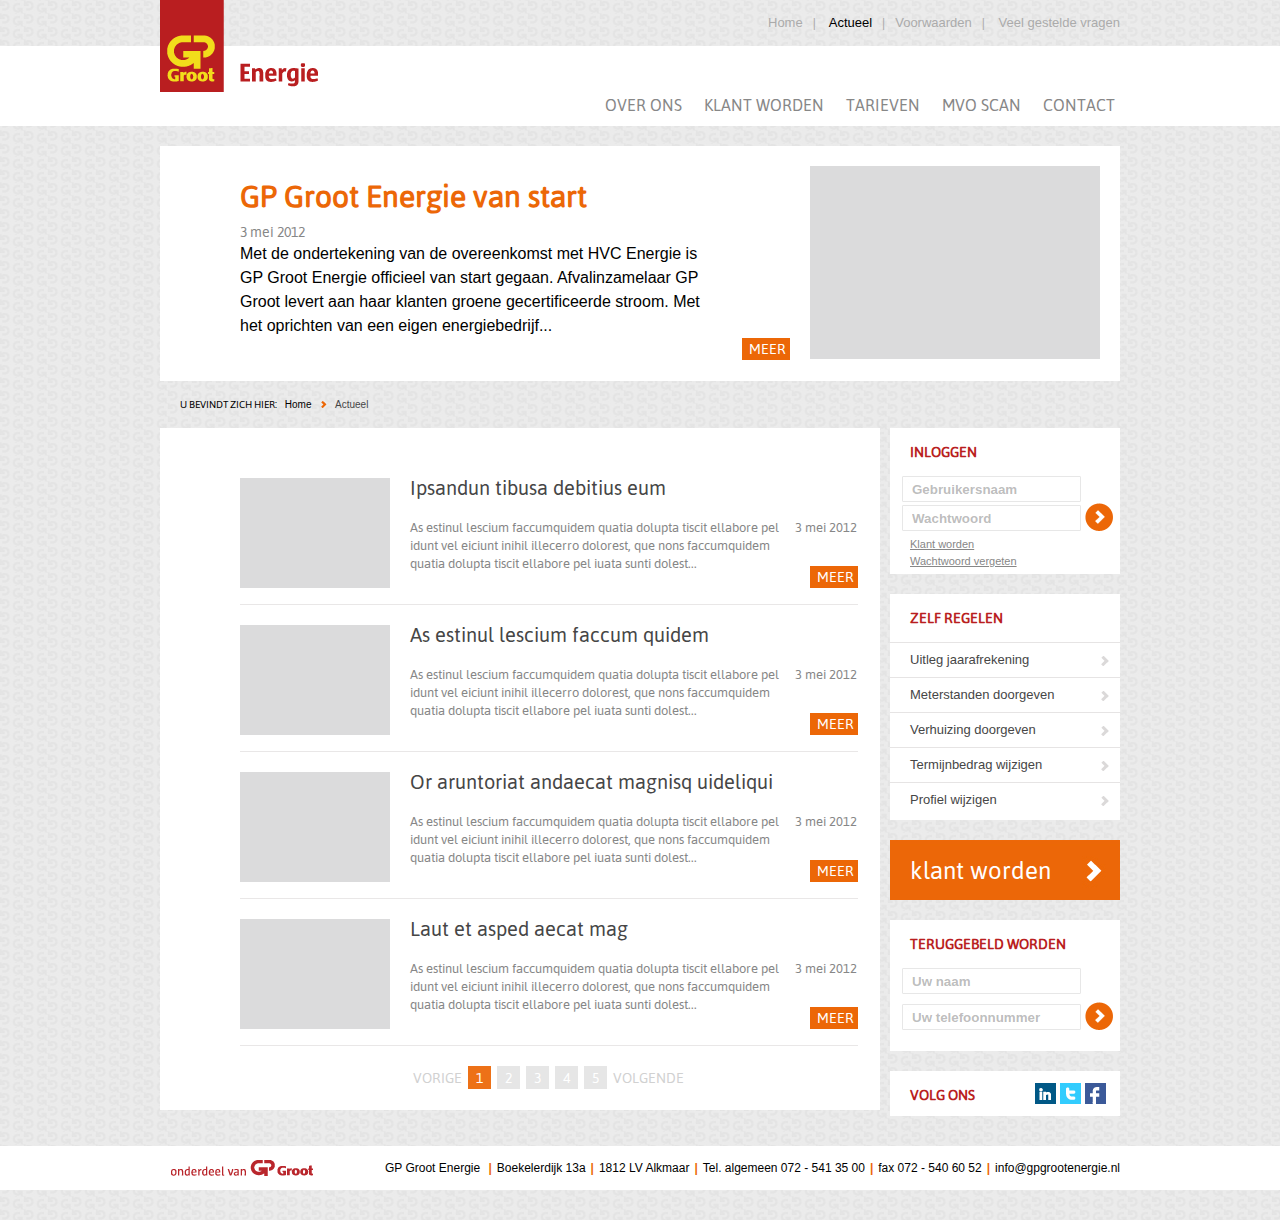
==== Actueel.html @ 690ea5ff "Add files via upload" ====
<!DOCTYPE html>
<html xmlns="http://www.w3.org/1999/html">
<head>
    <meta charset="utf-8">
    <meta http-equiv="X-UA-Compatible" content="IE=edge,chrome=1">
    <title>News Overview</title>
    <link href="style/reset.css" type="text/css" rel="stylesheet" media="all">
    <link href="style/base.css" type="text/css" rel="stylesheet" media="all">
    <link href="style/common.css" type="text/css" rel="stylesheet" media="screen">
    <link href="style/lightbox.css" type="text/css" rel="stylesheet">
    <!--[if lte IE 7]><link href="style/ie.css" rel="stylesheet" type="text/css" /><![endif]-->
    <script src="js/jquery.min.js" type="text/javascript"></script>
    <script type="text/javascript" src="js/common.js"></script>
    <script type="text/javascript" src="js/lightbox.js"></script>
</head>
<body>
    <header class="header">
    <div class="global-width clearfix">
        <div class="logo"><a href="index.html"><img src="images/logo.png"></a></div>
        <div class="top-menu">
            <ul >
                <li><a href="index.html">Home</a></li>
                <li><a href="Actueel.html"class="active"> Actueel</a></li>
                <li><a>Voorwaarden</a></li>
                <li><a href="faq.html"> Veel gestelde vragen </a></li>
            </ul>
        </div>
        <div class="main-menu">
            <ul >
                <li><a href="OverGP.html">over ons</a></li>
                <li><a> klant worden</a></li>
                <li><a>tarieven</a></li>
                <li><a>MVO scan</a></li>
                <li><a href="Contact.html">contact</a></li>
            </ul>
        </div>
    </div>
    <div class="logo-bg"></div>
</header>
    <div class="main-content global-width clearfix">
        <div class="news-headline">
            <a class="img-headline"href=""data-lightbox=""></a>
            <h1>GP Groot Energie van start</h1><span>3 mei 2012</span>
            <p>Met de ondertekening van de overeenkomst met HVC Energie is GP Groot Energie officieel van start gegaan.
                Afvalinzamelaar GP Groot levert aan haar klanten groene gecertificeerde stroom.
                Met het oprichten van een eigen energiebedrijf...</p>
            <a  class="btn-link" href="#">MEER</a>
        </div>
        <ul class="breadcrumb">
            <span>U BEVINDT ZICH HIER: </span>
            <li><a href="index.html">Home </a><span></span></li>
            <li> Actueel</li>
        </ul>
        <div class="sidebar">
            <div class="login">
                <span class="title">Inloggen</span>
                <form id="form-login"name="form-login" method="post" action="#">
                    <input type="text" name="username" class="username" value="Gebruikersnaam"
                           onfocus="if(value=='Gebruikersnaam') {value=''}"  onblur="if (value=='') {value='Gebruikersnaam'}"/>
                    <input type="text" name="password" class="password" value="Wachtwoord"
                           onfocus="if(value=='Wachtwoord') {value=''}"  onblur="if (value=='') {value='Wachtwoord'}"     />
                    <button type="submit" class="login-in"></button>
                </form>
                <a href="#">Klant worden</a>
                <a href="#">Wachtwoord vergeten</a>
            </div>
            <div class="submenu">
                <span class="title">zelf regelen</span>
                <ul>
                    <li><a>Uitleg jaarafrekening <span>  </span></a></li>
                    <li><a>Meterstanden doorgeven<span></span></a></li>
                    <li><a>Verhuizing doorgeven<span> </span></a></li>
                    <li><a>Termijnbedrag wijzigen<span> </span></a></li>
                    <li><a>Profiel wijzigen<span> </span></a></li>
                </ul>
            </div>
            <a href="register.html" class="regist-link"><button  name="button-index" class="button-index" type="button" />klant worden</button></a>
            <div class="call">
                <span class="title">teruggebeld worden</span>
                <form id="form-call"name="form-call" method="post" action="#" >
                    <input type="text" name="name" class="name" value="Uw naam"
                           onfocus="if(value=='Uw naam') {value=''}"  onblur="if (value=='') {value='Uw naam'}"/>
                    <input type="text" name="number" class="number" value="Uw telefoonnummer"
                           onfocus="if(value=='Uw telefoonnummer') {value=''}"  onblur="if (value=='') {value='Uw telefoonnummer'}"     />
                    <button type="submit" class="login-in"></button>
                </form>
            </div>
            <div class="social-link">
                <span class="title">volg ons</span>
                <a href="#"><button type="button"class="btn-in btn"></button></a>
                <a href="#"><button type="button"class="btn-t btn"></button></a>
                <a href="#"><button type="button"class="btn-f btn"></button></a>
            </div>

        </div>
        <div class="news">
            <div class="news-item">
               <a class="item-image"href=""data-lightbox=""></a>
                <h2>Ipsandun tibusa debitius eum</h2><span>3 mei 2012</span>
                <p>As estinul lescium faccumquidem quatia dolupta tiscit ellabore pel idunt vel eiciunt inihil illecerro
                    dolorest, que nons faccumquidem quatia dolupta tiscit ellabore pel iuata sunti dolest...</p>
                <a class="btn-link" href="#">MEER</a>
           </div>
            <div class="news-item">
                <a class="item-image"href=""data-lightbox=""></a>
                <h2>As estinul lescium faccum quidem</h2><span>3 mei 2012</span>
                <p>As estinul lescium faccumquidem quatia dolupta tiscit ellabore pel idunt vel eiciunt inihil illecerro
                    dolorest, que nons faccumquidem quatia dolupta tiscit ellabore pel iuata sunti dolest...</p>
                <a class="btn-link" href="news.html">MEER</a>
            </div>
            <div class="news-item">
               <a class="item-image"href=""data-lightbox=""></a>
                <h2>Or aruntoriat andaecat magnisq uideliqui</h2><span>3 mei 2012</span>
                <p>As estinul lescium faccumquidem quatia dolupta tiscit ellabore pel idunt vel eiciunt inihil illecerro
                    dolorest, que nons faccumquidem quatia dolupta tiscit ellabore pel iuata sunti dolest...</p>
                <a class="btn-link" href="#">MEER</a>
            </div>
            <div class="news-item">
                <a class="item-image"href=""data-lightbox=""></a>
                <h2>Laut et asped aecat mag</h2><span>3 mei 2012</span>
                <p>As estinul lescium faccumquidem quatia dolupta tiscit ellabore pel idunt vel eiciunt inihil illecerro
                    dolorest, que nons faccumquidem quatia dolupta tiscit ellabore pel iuata sunti dolest...</p>
                <a class="btn-link" href="#">MEER</a>
            </div>
            <ul class="page-numbers">
                <li><a href="#" >Vorige</a></li>
                <li><a href="#"><span class="current"  >1</span></a></li>
                <li><a href="#"><span>2</span></a></li>
                <li><a href="#"><span>3</span></a></li>
                <li><a href="#"><span>4</span></a></li>
                <li><a href="#"><span>5</span></a></li>
                <li><a href="#">volgende</a></li>
            </ul>
        </div>
    </div>
    <footer>
    <div class="global-width">
        <a href="#"><img src="images/logo_ft.png"></a>
        <ul>
            <li>GP Groot Energie <span>|</span></li>
            <li> Boekelerdijk 13a<span>|</span></li>
            <li> 1812 LV Alkmaar<span>|</span></li>
            <li>Tel. algemeen 072 - 541 35 00<span>|</span></li>
            <li>fax 072 - 540 60 52<span>|</span></li>
            <li><a href="mailto:info@gpgrootenergie.nl">info@gpgrootenergie.nl</a></li>
        </ul>
    </div>
</footer>
</body>

</html>
---- style/base.css ----
/*
[Contents]

	0- Global
	1- Links
	2- Content(For tinymce)
	3- Form
*/

/* =0 Global
---------------------------------------------------------------------------------------------------------------------*/
body {
	font:12px/1.5 Arial, Helvetica, sans-serif;
}
.hide {
	display:none;
}
.left {
	float:left;
}
.right {
	float:right;
}
.clear {
	clear:both;
}
/* Clearfix */
.clearfix:after {
	clear:both;
	content:" ";
	display:block;
	font-size:0;
	height:0;
	visibility:hidden;
}
/* for IE6 */
*html .clearfix {
	zoom:1;
}
/* for IE7 */
*+html .clearfix {
	zoom:1;
}
/* =1 Links
---------------------------------------------------------------------------------------------------------------------*/
a{
	text-decoration:none;
}
a:hover{
	text-decoration: underline;
}

/* =2 Content(For Tinymce)
---------------------------------------------------------------------------------------------------------------------*/
.content h1,
.content h2,
.content h3,
.content h4,
.content h5,
.content h6 {
	font-weight:bold;
	margin-bottom:15px;
}
.content h1 {
	font-size:2em;
}
.content h2 {
	font-size:1.5em;
}
.content h3 {
	font-size:1.17em;
}
.content h4 {
	font-size:1em;
}
.content h5 {
	font-size:0.83em;
}
.content h6 {
	font-size:0.75em;
}
.content p {
	margin-bottom:10px;
}
.content pre {
	padding:8px;
}
.content ol,
.content ul{
	margin-bottom:10px;
	padding-left:20px;
}
.content ol li{
	list-style:decimal outside;
}
.content ul li{
	list-style:disc outside;
}

/* =3 Form
---------------------------------------------------------------------------------------------------------------------*/
/* Global
---------------------------------------------------------*/
button,
input[type="submit"],
input[type="reset"],
input[type="button"]{
	cursor:pointer;
}

/* Common Form
---------------------------------------------------------*/
---- style/common.css ----
/*
[Contents]

	0- Global
	1- Header
	2- Main Container
	3- Main
	4- Sidebar
	5- Footer
*/

/* =0 Global
---------------------------------------------------------------------------------------------------------------------*/
body{
    background: url(images/bg_03.jpg) repeat;
}
.global-width{
    width:960px;
    margin:0 auto;
}
a{text-decoration: none;color: #000000;}
a:hover{text-decoration: none;cursor: pointer;}
/* =1 Header
---------------------------------------------------------------------------------------------------------------------*/
header{
    width: 100%;
}
.logo{  float: left;  line-height: 0px;  }
.top-menu{  float: right;  }
header ul li a.active{ color: #000;}
.top-menu ul li{
    float: left;
    padding: 14px 0 14px 10px;
    line-height: 18px;
    color: #ababab;
}
.top-menu ul li:before { content: "|"; padding-right: 10px; }
.top-menu ul li:first-child:before { content: ""; }
.top-menu ul li a{
    font-size: 13px;
    color: #ababab;
}
@font-face {
    font-family: Asap;
    src: url(asap/Asap-Regular.otf);
}
.main-menu{
    clear: right;
    float: right;
    margin-right:5px;
}
.main-menu ul li{
    float: left;
    padding:50px 0 0 22px;
    line-height: 18px;
}
.main-menu ul li a{
    font-family: Asap;
    font-size: 16px;
    text-transform: uppercase;
    color: #878787;
}
.logo-bg{
    width: 100%;
    height:80px;
    margin-top: -70px;
    background: #FFFFFF;
}
/* =2 Main Container
---------------------------------------------------------------------------------------------------------------------*/

/* =3 Main
---------------------------------------------------------------------------------------------------------------------*/
.main-content{  margin-top:20px;  }
.banner-wrapper{
    width: 720px;
    height: 392px;
    background: #fff;
}
.banner-pic-wrapper{
    line-height: 0;
    height: 317px;
    overflow: hidden;
}
.banner-tab-wrapper{  height: 75px;  }
.banner-tab{
    display: inline-block;
    float: left;
    width: 240px;
}
.banner-tab-wrapper a:hover,
 .banner-tab-wrapper a.active{
     background: #dddbdb;
 }
.banner-tab-wrapper a:hover .icon,
.banner-tab-wrapper a.active .icon{
    background:url(images/circle_01.png) no-repeat ;
}
.tab-bg{ background: #dddbdb;}
.icon-bg{ background:url(images/circle_01.png) no-repeat ;}
.banner-tab .icon{
    float: left;
    display:block;
    margin: 18px 0 18px 10px;
    width: 39px;
    height: 39px;
    background: url(images/circle_02.png) no-repeat;
}
.banner-tab p{
    float: left;
    font-weight: bold;
    margin:0;
    padding:18px 10px;
    color: #1c1c1c;
}
.banner-tab p .title{
    font-family: Asap;
    text-transform: uppercase;
    color: #878787;
}
.header-image{
    width: 720px;
    background: #fff;
    line-height: 0;
}
.news-headline{
    width: 870px;
    padding: 20px 10px 20px 80px;
    height: 195px;
    background: #fff;
}
.news-headline .img-headline{
    display: block;
    float: right;
    margin-right: 10px;
    width: 290px;
    height: 193px;
    background: #dbdbdc;
}
.news-headline h1{
    padding: 15px 0;
    font-family: Asap;
    font-size: 30px;
    line-height: 28px;
    color: #ec6707;
}
.news-headline span{
    font-family: Asap;
    font-size: 14px;
    line-height: 16px;
    color: #878787;
}
.news-headline p{
    width: 480px;
    font-size: 16px;
    line-height: 24px;
}
.btn-link{
    padding: 4px 0 0 7px;
    display: block;
    font-family: Asap;
    font-size: 14px;
    line-height: 14px;
    width: 41px;
    height: 18px;
    background: #ec6707 ;
    color: #fff;
}
.news-headline a{
    float: right;
    margin-right: 20px;

}
.news,.news-wrapper{
    float: left;
    padding: 30px 10px 20px 80px;
    width: 630px;
    font-size: 13px;
    line-height: 18px;
    background: #fff;
}
.news-item{
    /*display: block;*/
    width: 618px;
    height: 106px;
    padding:20px 0;
    border-bottom: 1px solid #e9e7e7;
}
.news-item h2{
    font-family: Asap;
    margin:-5px 0 15px 0;
    font-size: 20px;
    line-height: 30px;
    font-weight: normal;
    color: #464646;
}
.news-item p{
    float: left;
    width: 385px;
}
.news,.news-wrapper span{
    display: block;
    font-family: Asap;
    color: #878787;
}
.news-item .btn-link{
    float: right;
    margin-top: 30px;
}
.item-image{
    display: block;
    float: left;
    margin-right: 20px;
    width: 150px;
    height: 110px;
    background: #dbdbdc;
}
.page-numbers{
    overflow: hidden;
    margin:20px 170px 0 170px;
}
.page-numbers li{
    float: left;
    margin:3px;
}
.page-numbers li a span{
    display: block;
    padding-top: 3px;
    margin:-3px 0;
    width: 23px;
    height: 20px;
    text-align: center;
    color: #ffffff;
    background: #e6e6e6;
}
.page-numbers li a span.current{ background: #ed7117;}
.page-numbers li a{
    display: block;
    font-size: 14px;
    line-height: 18px;
    text-transform: uppercase;
    color: #d1d1d1;
}
.news-top{
    float: right;
    margin-right: 10px;
}
.news-top .back{
    display: inline-block;
    margin: 12px 2px;
    padding-top: 3px;
    width: 55px;
    height: 18px;
    font-family: Asap;
    font-size: 14px;
    line-height: 14px;
    text-align: center;
    text-transform: uppercase;
    color: #ffffff;
    background:  #ed7117;
}
.news-wrapper h1{
    float: left;
    padding: 3px 5px 20px 5px;
    font-family: Asap;
    font-size: 30px;
    line-height: 31px;
    color: #ec6707;
}
.date{  clear: both;  }
#pg-first{
    width:530px;
    margin:0 0 25px 0;
    font-family: Asap;
    font-size: 16px;
    line-height: 24px;
}
.content-image{
    display: block;
    float: right;
    margin: 0 10px 0 15px;
    width: 196px;
    height: 265px;
    background: #e9e7e7;
}
.news-wrapper p{
    margin:12px 10px 12px 70px;
}
.breadcrumb{
    line-height: 16px;
    font-size: 10px;
    padding: 15px 0 15px 20px;
}
.breadcrumb span{
    display: inline-block;
    font-family: Asap;
    color: #000000;
}
.breadcrumb li{
    display: inline-block;
    padding-left: 5px;
    color: #464646;
}
.breadcrumb li span{
    display: inline-block;
    margin-left: 5px;
    width: 8px;
    height: 7px;
    background: url(images/separator.png) no-repeat;
}
.page-content{
    float: left;
    padding:30px 0px ;
    width: 720px;
    min-height: 700px;
    background: #fff;
}
#page-content h1{
    float: left;
    padding: 5px 5px 5px 20px;
    font-size: 20px;
    line-height: 24px;
    color: #ec6707;
}
#page-content #intro-text{
    clear: left;
    padding: 15px 30px 40px 75px;
    font-size: 13px;
    line-height: 18px;
    border-bottom: 1px solid #e9e7e7 ;
}
.question{
    border-bottom: 1px solid #e9e7e7 ;
    font-size: 14px;
    line-height: 21px;
}
.question h2{
    padding:0px 10px 0px 75px;
    font-size: 18px;
    line-height: 40px;
    font-weight: normal;
    cursor: pointer;
    color: #464646;
}
.question h2.open{  color: #ec6707;  }
.expansion p{
    padding:10px 30px 10px 75px;
    font-size: 14px;
    line-height: 21px;
    color: #464646;
}
.choice{
    margin-top: 20px;
    background: #ecedee;
}
.choice span{
    display: inline-block;
    padding: 6px 0;
    margin-left: 3px;
    width: 50px;
    height: 21px;
    text-align: center;
    cursor: pointer;
    background: #ffffff;
}
#page-content h2 button{
    float: right;
    border: 0;
    margin: 15px 0;
    width: 10px;
    height: 10px;
}
.fold{ background: url(images/btn.png) no-repeat;}
.down{ background: url(images/btn_down.png) no-repeat;}

/*------------------------------popover  start-------------------------*/
#ask{
    position: fixed;
    z-index:2;
}
.askCon{
    position: relative;
    padding-left: 20px;
    width: 455px;
    height: 380px;
    border-radius: 5px;
    border: 4px solid #ebecec;
    background: #fff;
}
.askCon #close{
    float: right;
    position: absolute;
    top:0;
    right:0;
    width: 45px;
    height: 14px;
    padding: 3px 0;
    line-height: 14px;
    font-size: 14px;
    font-family: Asap;
    font-weight: bold;
    text-align: center;
    color: #fff;
    cursor: pointer;
    text-transform: uppercase;
    background: #bebebf;
}
#close:hover{ background: #000}
.askCon h1{
    margin: 20px 0 15px 0;
    font-family: Asap;
    width: 335px;
    font-size: 20px;
    line-height: 24px;
    color: #ec6707;
}
.askCon p{
    margin:0;
    font-size: 13px;
    line-height: 18px;
    color: #464646;
}
.new-question{
    width:424px;
    height: 235px;
    padding:20px 23px 0 0;
}
.new-question p label{  line-height: 40px;  }
.new-question  p input[type=text]{
    float: right;
    border: 0;
    outline: none;
    padding-left: 5px;
    width: 288px;
    height: 33px;
    background:url(images/common_input.jpg) no-repeat left top;
}
.new-question  p .choose{  margin-right: 71px;  }
.new-question  p input[type=radio]{  margin-left: 15px;  }
.new-question span{
    display: block;
    float: right;
    margin-top: 15px;
    font-size: 20px;
    line-height: 28px;
    font-family: Asap;
    cursor: pointer;
    color: #ec6707;
}
.new-question span:hover{ opacity: 0.15}
.new-question span .send,#contact-btn,#route-btn,.regist-btn input[type=submit]{
    vertical-align: bottom;
    outline: none;
    margin-left: 10px;
    border: 0;
    width: 16px;
    height: 22px;
    background: url(images/btn_red.png) no-repeat;
}
#mask{
    position: absolute;
    left: 0;
    top:0;
    background: #000;
    opacity: 0.75;
    z-index: 1;
}
/*------------------------------popover  end-------------------------*/
#contact-intro{
    clear: left;
    padding: 15px 30px 40px 75px;
    font-size: 16px;
    line-height: 24px;
}
#form-contact{
    padding-left:75px ;
    width: 630px;
    height: 350px;
    font-size: 13px;
    color: #464646;
}
#form-register{
    padding-left: 75px;
    width: 630px;
    font-size: 13px;
    line-height: 45px;
    color: #464646;
}
#form-register .form-group{  padding-bottom: 40px;  }
#form-register h2{
    font-size: 16px;
    color: #ec6707;
}
.link-other p a,#form-protocol label a{
    text-decoration: underline;
    color: #ec6707;
}
.link-other{ padding: 20px 0}
.link-other p a:hover{  text-decoration: none}
#form-protocol label a:hover{  text-decoration: none}
#form-register p label{
    display: inline-block;
    width: 130px
}
.protocol label input[type=checkbox]{
    display: inline-block;
    vertical-align: middle;
    margin-right:15px ;
}
.protocol label{
    display: block;
    padding:15px 40px 15px 0;
    line-height: 18px;
}
#form-contact p label,#form-route label,.protocol p .last{ line-height: 45px}
#form-contact p .choose{margin-right: 45px}
#form-register .form-group  p .choose{margin-right: 70px}
input[type=radio]{ vertical-align:middle; margin-left: 5px;}
#form-contact p input[type=text]{
    float: right;
    margin: 5px 160px 0 0;
    border: 0;
    width: 364px;
    height: 33px;
    background:url(images/common_input.jpg) no-repeat left top;
}
#form-user .Vname, #form-user .arecode,#form-user .tel-number,#form-infomore p #code-major{
    width: 68px;
    background:url(images/common_input.jpg) no-repeat left top;
}
.form-register .form-group  p input[type=text]{
    border: 0;
    margin-left: 80px;
    width: 390px;
    height: 33px;
    background:url(images/common_input.jpg) no-repeat;
}
#form-infomore p #code-add{
    margin-left: 5px;
    width: 34px;
    background:url(images/common_input.jpg) no-repeat left top;
}
#form-user .arecode,#form-infomore p #code-major{  margin-left:  77px;  }
#form-user .tel-number,#form-infomore p #number-major {
    margin-left: 5px;
    width: 305px;
    background: url(images/common_input.jpg) no-repeat left top;
}
#form-infomore p #number-add{
    margin:0px;
    width: 70px;
    background: url(images/common_input.jpg) no-repeat left top;
}
#form-infomore p #number-major{ margin-left:  77px;}
#form-infomore p span{
    display: inline-block;
    vertical-align: middle;
    cursor: pointer;
    margin-left: 5px;
    width: 15px;
    height: 15px;
    background: url(images/indicator.png) no-repeat;
}
#form-contact span,#form-route span,#form-register .regist-btn{
    display: block;
    float: right;
    margin: 15px 5px 0 0;
    font-size: 24px;
    line-height: 28px;
    font-family: Asap;
    cursor: pointer;
    color: #ec6707;
}
#form-register span:hover{ opacity: 0.15}
#form-route span:hover{ opacity: 0.15}
#form-contact span:hover{ opacity: 0.15}
.map{  margin-left: 75px}
#form-route{
    font-size: 13px;
    padding: 15px 10px 15px 75px;
}
#form-route .code-one{
    border:0;
    width: 107px;
    height: 33px;
    background:url(images/common_input.jpg) no-repeat left top;
}
#form-route .code-two{
    border:0;
    margin-left: 5px;
    width: 44px;
    height: 33px;
    background:url(images/common_input.jpg) no-repeat left top;
}
#form-route span{  margin: 5px 15px 0 0;}
.page-content  .round-arrow{
    display: inline-block;
    float: left;
    margin-left: 10px;
    width: 44px;
    height: 43px;
    background: url(images/icon.jpg) no-repeat;
}
.page-content .article{
    float: left;
    margin-left: 15px;
}
.article h1{
    width: 200px;
    padding: 5px;
    font-size: 20px;
    line-height: 24px;
    color: #ec6707;
}
.article h2{
    width: 170px;
    padding: 5px;
    font-size: 14px;
    line-height: 18px;
    color: #ec6707;
}
.article p{
    width: 610px;
    padding: 10px 0;
    font-size: 13px;
    line-height: 18px;
    color: #464646;
}
.article p:first-child{
    width: 355px;
    padding: 15px 0 30px 0;
    font-family: Asap;
    font-size: 16px;
    line-height: 24px;
    color: #000;
}
#p-first{
    width: 355px;
    padding: 15px 0 30px 0;
    font-family: Asap;
    font-size: 16px;
    line-height: 24px;
    color: #000;
}
.article .img-box{
    display: block;
    float: right;
    margin:15px 0 0 15px;
    width: 242px;
    height: 173px;
    background: #dbdbdc;
}

/*.icon-hover{  background: url(images/circle_01.png) no-repeat;  }*/

.teaser-block{
    display: block;
    float: left;
    margin-top: 20px;
    margin-right: 10px;
    width: 232px;
    height: 212px;
    background: #FFFFFF;
}
.teaser-block h2{
    margin:0;
    padding: 15px 0 5px 20px;
    font-family: Asap;
    font-size: 21px;
    line-height: 26px;
    /*color:#96c11f;*/
}
.green{ color:#96c11f;}
.orange{ color:#ec6707 ;}
.red{color: #bd2c2e;}
.bg-green{ background: #96c11f; }
.bg-orange{ background: #ec6707 ; }
.bg-red{background:#bd2c2e; }
.teaser-block p{
    margin: 0;
    padding: 5px 10px 5px 20px;
    font-size: 13px;
    line-height: 18px;
    color: #878787;
}
.teaser-block .product{
    display: block;
    padding: 10px 2px 0 120px;
    font-size: 13px;
    line-height: 18px;
    color: #878787;
}
.teaser-block .price{
    display: block;
    font-family: Asap;
    padding: 8px 2px 5px 120px ;
    font-size: 36px;
    line-height: 26px;
}
.teaser-block .view{
    border: 0;
    margin: 15px 2px 15px 120px;
    width: 101px;
    height: 21px;
    font-family: Asap;
    font-size: 14px;
    line-height: 14px;
    text-transform: uppercase;
    color: #FFFFFF;
}
.view:hover{ opacity: 0.15;}
.teaser-block:hover{  border: 1px solid #000000;  }
.FAQ{
    clear: left;
    float: left;
    margin-top: 20px;
    width: 480px;
    height: 280px;
    background: #FFFFFF;
}
.FAQ h2{
    float: left;
    margin:0;
    padding: 15px 195px 20px 20px;
    font-family: Asap;
    font-size: 14px;
    line-height: 18px;
    color:#b91e20 ;
}
.FAQ .index{
    display: inline-block;
    float: left;
    text-decoration: underline;
    padding: 15px 10px 0 20px;
    color: #464646;
    font-size: 13px;
    line-height: 18px;

}
.FAQ .index:hover{  color: #000;  }
.FAQ .index:hover span{  background: url(images/arrow_black.png) no-repeat;  }
.FAQ .index .arrow{
    display: inline-block;
    vertical-align: bottom;
    margin-left:10px ;
    width: 14px;
    height: 14px;
    background: url(images/arrow.png) no-repeat;
}
.FAQ p{
    clear: both;
    margin: 0;
    border-bottom: 1px solid #e9e7e7;
    padding-left: 15px;
    font-size: 14px;
    line-height: 35px;
    color: #464646;
}
.FAQ p a{
    display: inline-block;
    float: right;
    margin: 13px;
    width: 10px;
    height: 10px;
    background: url(images/btn.png) no-repeat;
}
.FAQ p:hover{ color: #000}
.FAQ p:hover a{  background: url(images/btn_black.png) no-repeat;  }
.FAQ .qustion-first{ border-top:1px solid #e9e7e7 ;}
.news-slider{
    float: left;
    margin: 20px 10px 0 10px;
    width: 230px;
    height: 280px;
    background: #FFFFFF;
}
.news-slider h2{
    float: left;
    margin:0;
    padding: 15px 20px;
    font-family: Asap;
    font-size: 14px;
    line-height: 18px;
    color:#b91e20 ;
}
.news-slider ul{
    float: right;
    margin:18px 25px 15px 0
}
.news-slider ul li{
    float: left;
    list-style: none;
    width: 14px;
    height:14px;
    background: url(images/news_circle01.png) no-repeat;
}
.news-slider ul li:hover{ background: url(images/news_circle.png) no-repeat}
.news-slider p{
    clear: both;
    margin: 0;
    padding:10px 40px 10px 20px;
    font-family: Asap;
    font-size: 21px;
    line-height: 28px;
    color: #1c1c1c;
}
.news-slider a .news-arrow{
    display: block;
    margin:20px 25px 25px 180px ;
    width: 20px;
    height: 22px;
    background: url(images/news_arrow.png) no-repeat;
}
.news-slider a .news-arrow:hover{
    background: url(images/news_arrow_black.png) no-repeat;
}
/* =4 Sidebar
---------------------------------------------------------------------------------------------------------------------*/
.sidebar{  float: right;  }
.login{
    width: 230px;
    height: 146px;
    background: #FFFFFF;
}
.sidebar .title{
    display: block;
    float: left;
    padding:15px 20px;
    line-height: 18px;
    font-family: Asap;
    font-weight: bold;
    font-size: 14px;
    text-transform: uppercase;
    color: #b91e20;
}
  input[type=text]{
    border:0px;
    margin:0 0 3px 12px;
    padding-left: 10px;
    width: 169px;
    height: 26px;
    font-weight: bold;
    color: rgba(70,70,70,0.37);
    background: url(images/input.jpg) no-repeat;
}
.login-in{
    float: right;
    margin-right: 4px;
    margin-top: -5px;
    border: 0;
    width: 34px;
    height: 34px;
    background: url(images/login.png)no-repeat;
}

.login-in:hover{  opacity: 0.15;  }
.login a{
    display: block;
    padding: 4px 0 0 20px;
    font-size: 11px;
    line-height: 13px;
    color: #878787;
    text-decoration: underline;
}
.submenu{
    margin-top:20px;
    width: 230px;
    height: 226px;
    background: #FFFFFF;
}
.submenu ul li{
    clear: left;
    line-height: 34px;
    padding: 0 0 0 20px;
    border-top:1px solid #e6e4e4;
}
.submenu ul li a{
    display: block;
    font-size: 13px;
    color:#464646;
}
.submenu ul li a span{
    float: right;
    display: inline-block;
    margin: 13px 10px 12px 10px;
    width: 10px;
    height: 10px;
    /*font-weight: bold;*/
    background: url(images/btn.png) no-repeat;

}

.submenu ul li a:hover span{background: url(images/btn_black.png) no-repeat;}
.contact-info{
    margin-top:20px;
    width: 230px;
    height: 262px;
    background: #fff;
}
.contact-info dl{
    clear: left;
    font-size: 13px;
    line-height: 18px;
    padding: 5px 10px 10px 20px;
}
.contact-info dl dd{  font-weight: bold}
.arrow-hover{  background: red;}
.regist-link{
    display: block;
    margin:20px 0;
}
.button-index{
    border: 0;
    width: 230px;
    height: 60px;
    padding-right: 50px;
    font-size: 24px;
    line-height: 20px;
    font-family: Asap;
    color: #FFFFFF;
    background: url(images/button.jpg);
}
.button-index:hover{opacity: 0.15;}
.call{
    width: 230px;
    height: 131px;
    background: #FFFFFF;
}
#form-call .name{  margin-bottom: 10px;  }
.social{
    clear: right;
    float: right;
    margin-top: 20px;
    width: 230px;
    height: 280px;
    background: #bdf0fa;
}
.social .header{
    display: inline-block;
    padding: 15px 0 15px 20px;
    font-weight: bold;
    font-family: Asap;
    font-size: 14px;
    line-height: 18px;
    text-transform: uppercase;
    color: #32ccfe;
}
.news-post{
    border-top: 2px solid #FFFFFF;
    font-size: 11px;
}
 .news-post .person{
    display: block;
     padding: 8px 0 4px 20px;
    line-height: 16px;
    color: #32ccfe;
}
.news-post p{
    padding: 0 20px 5px 20px;
    color: #1c1c1c;
}
.news-post p span{  text-decoration: underline;  }
#search-form{  border-top: 2px solid #FFFFFF;  }
#search-form input[type=text]{
    margin:5px 0 5px 115px ;
    padding-left: 8px;
    border: 0;
    width: 68px;
    height: 21px;
    font-family: Asap;
    color: #FFFFFF;
    text-transform: uppercase;
    background: url(images/search.jpg)no-repeat;
}
#search-form button[type=submit]{
    padding:5px 0 ;
    border: 0;
    width: 21px;
    height: 21px;
    background: url(images/btn.jpg) no-repeat;
}
.social-link{
    clear: right;
    float: right;
    margin-top: 20px;
    width: 230px;
    height: 45px;
    background: #fff;
}
.btn{
    float: left;
    border:0;
    margin: 12px 2px;
    width: 21px;
    height: 21px;
}
.btn-in{ margin-left:40px; background: url(images/btn_01.jpg) no-repeat;}
.btn-t{background: url(images/btn.jpg) no-repeat;  }
.btn-f{ background: url(images/btn_02.jpg) no-repeat}
/* =5 Footer
---------------------------------------------------------------------------------------------------------------------*/
footer{
    clear: both;
    margin: 30px 0;
    width: 100%;
    height: 44px;
    background: #FFFFFF;
}
footer a{
    display: inline-block;
    padding: 7px 0;
    line-height: 0;
}
footer div ul{  float: right;  }
footer  ul li{
    float: left;
    padding: 13px 0 13px 5px;
    line-height: 18px;
}
footer  ul li span{
    padding-left: 5px;
    font-weight: bold;
    color:#ec6707;
}
---- style/ie.css ----
/*

	This is for IE7- Only

*/

/* Global
-----------------------------------*/
a,
button{
	hide-focus:expression(this.hideFocus=true);
}

/* Form
-----------------------------------*/
input[type="radio"],
input[type="checkbox"]{
	height:13px;
	width:13px;
}
button{
	overflow:visible;
	text-align:left;
}
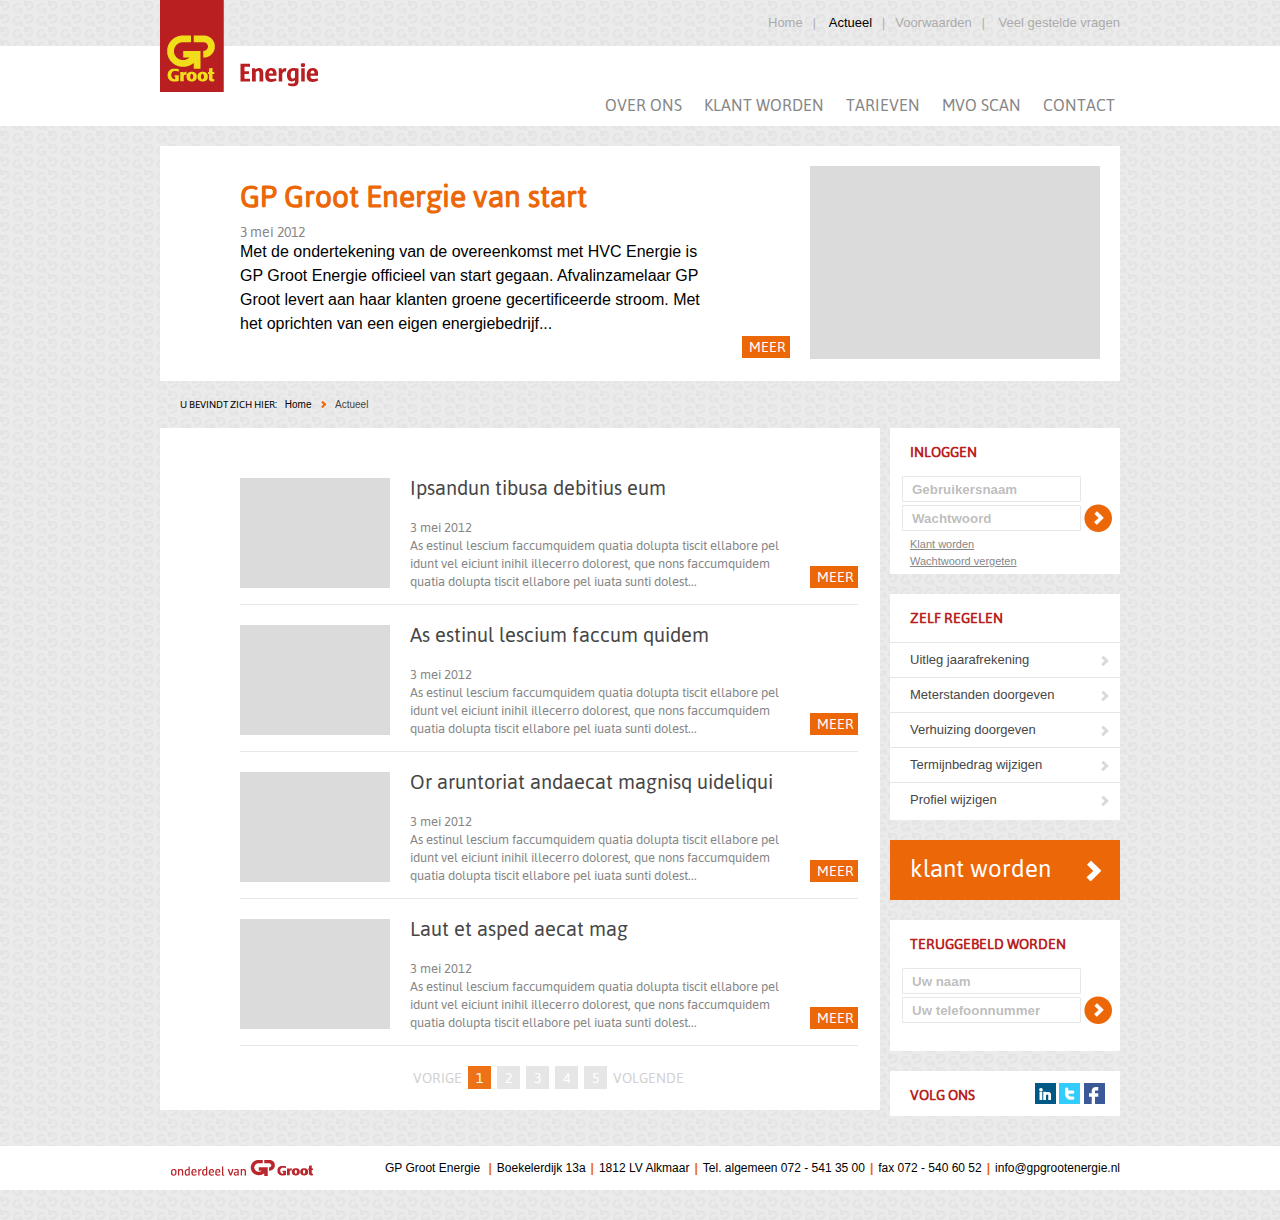
==== commit ad5a13ce: "js" ====
--- a/Actueel.html
+++ b/Actueel.html
@@ -28,7 +28,7 @@
         <div class="main-menu">
             <ul >
                 <li><a href="OverGP.html">over ons</a></li>
-                <li><a> klant worden</a></li>
+                <li><a href="register.html"> klant worden</a></li>
                 <li><a>tarieven</a></li>
                 <li><a>MVO scan</a></li>
                 <li><a href="Contact.html">contact</a></li>
@@ -39,7 +39,7 @@
 </header>
     <div class="main-content global-width clearfix">
         <div class="news-headline">
-            <a class="img-headline"href=""data-lightbox=""></a>
+            <a class="img-headline"href=""data-lightbox=""><img src=""></a>
             <h1>GP Groot Energie van start</h1><span>3 mei 2012</span>
             <p>Met de ondertekening van de overeenkomst met HVC Energie is GP Groot Energie officieel van start gegaan.
                 Afvalinzamelaar GP Groot levert aan haar klanten groene gecertificeerde stroom.
@@ -53,7 +53,7 @@
         </ul>
         <div class="sidebar">
             <div class="login">
-                <span class="title">Inloggen</span>
+                <h2>Inloggen</h2>
                 <form id="form-login"name="form-login" method="post" action="#">
                     <input type="text" name="username" class="username" value="Gebruikersnaam"
                            onfocus="if(value=='Gebruikersnaam') {value=''}"  onblur="if (value=='') {value='Gebruikersnaam'}"/>
@@ -65,7 +65,7 @@
                 <a href="#">Wachtwoord vergeten</a>
             </div>
             <div class="submenu">
-                <span class="title">zelf regelen</span>
+                <h2>zelf regelen</h2>
                 <ul>
                     <li><a>Uitleg jaarafrekening <span>  </span></a></li>
                     <li><a>Meterstanden doorgeven<span></span></a></li>
@@ -74,9 +74,9 @@
                     <li><a>Profiel wijzigen<span> </span></a></li>
                 </ul>
             </div>
-            <a href="register.html" class="regist-link"><button  name="button-index" class="button-index" type="button" />klant worden</button></a>
+            <a href="register.html" class="regist-link">klant worden</a>
             <div class="call">
-                <span class="title">teruggebeld worden</span>
+                <h2>teruggebeld worden</h2>
                 <form id="form-call"name="form-call" method="post" action="#" >
                     <input type="text" name="name" class="name" value="Uw naam"
                            onfocus="if(value=='Uw naam') {value=''}"  onblur="if (value=='') {value='Uw naam'}"/>
@@ -86,37 +86,37 @@
                 </form>
             </div>
             <div class="social-link">
-                <span class="title">volg ons</span>
-                <a href="#"><button type="button"class="btn-in btn"></button></a>
-                <a href="#"><button type="button"class="btn-t btn"></button></a>
-                <a href="#"><button type="button"class="btn-f btn"></button></a>
+                <h2>volg ons</h2>
+                <a href="#" class="btn-in btn"></a>
+                <a href="#" class="btn-t btn"></a>
+                <a href="#" class="btn-f btn"></a>
             </div>
 
         </div>
         <div class="news">
             <div class="news-item">
-               <a class="item-image"href=""data-lightbox=""></a>
+               <a class="item-image"href=""data-lightbox=""><img src=""></a>
                 <h2>Ipsandun tibusa debitius eum</h2><span>3 mei 2012</span>
                 <p>As estinul lescium faccumquidem quatia dolupta tiscit ellabore pel idunt vel eiciunt inihil illecerro
                     dolorest, que nons faccumquidem quatia dolupta tiscit ellabore pel iuata sunti dolest...</p>
                 <a class="btn-link" href="#">MEER</a>
            </div>
             <div class="news-item">
-                <a class="item-image"href=""data-lightbox=""></a>
+                <a class="item-image"href=""data-lightbox=""><img src=""></a>
                 <h2>As estinul lescium faccum quidem</h2><span>3 mei 2012</span>
                 <p>As estinul lescium faccumquidem quatia dolupta tiscit ellabore pel idunt vel eiciunt inihil illecerro
                     dolorest, que nons faccumquidem quatia dolupta tiscit ellabore pel iuata sunti dolest...</p>
                 <a class="btn-link" href="news.html">MEER</a>
             </div>
             <div class="news-item">
-               <a class="item-image"href=""data-lightbox=""></a>
+               <a class="item-image"href=""data-lightbox=""><img src=""></a>
                 <h2>Or aruntoriat andaecat magnisq uideliqui</h2><span>3 mei 2012</span>
                 <p>As estinul lescium faccumquidem quatia dolupta tiscit ellabore pel idunt vel eiciunt inihil illecerro
                     dolorest, que nons faccumquidem quatia dolupta tiscit ellabore pel iuata sunti dolest...</p>
                 <a class="btn-link" href="#">MEER</a>
             </div>
             <div class="news-item">
-                <a class="item-image"href=""data-lightbox=""></a>
+                <a class="item-image"href=""data-lightbox=""><img src=""></a>
                 <h2>Laut et asped aecat mag</h2><span>3 mei 2012</span>
                 <p>As estinul lescium faccumquidem quatia dolupta tiscit ellabore pel idunt vel eiciunt inihil illecerro
                     dolorest, que nons faccumquidem quatia dolupta tiscit ellabore pel iuata sunti dolest...</p>
--- a/style/common.css
+++ b/style/common.css
@@ -28,6 +28,7 @@
 .logo{  float: left;  line-height: 0px;  }
 .top-menu{  float: right;  }
 header ul li a.active{ color: #000;}
+header ul li a:hover{ color: #000;}
 .top-menu ul li{
     float: left;
     padding: 14px 0 14px 10px;
@@ -109,11 +110,17 @@
 .banner-tab p{
     float: left;
     font-weight: bold;
-    margin:0;
-    padding:18px 10px;
+    margin-left:10px;
+    padding:19px 5px 20px 0px;
     color: #1c1c1c;
 }
-.banner-tab p .title{
+.banner-tab p span{
+    display: block;
+    overflow: hidden;
+    text-overflow: clip;
+    width: 175px;
+}
+.banner-tab p span.title{
     font-family: Asap;
     text-transform: uppercase;
     color: #878787;
@@ -138,19 +145,24 @@
     background: #dbdbdc;
 }
 .news-headline h1{
-    padding: 15px 0;
+    float: left;
+    padding: 15px 5px 15px 0;
     font-family: Asap;
     font-size: 30px;
     line-height: 28px;
     color: #ec6707;
 }
 .news-headline span{
+    clear: left;
+    float: left;
+    display: block;
     font-family: Asap;
     font-size: 14px;
     line-height: 16px;
     color: #878787;
 }
 .news-headline p{
+    clear: left;
     width: 480px;
     font-size: 16px;
     line-height: 24px;
@@ -194,6 +206,7 @@
     font-weight: normal;
     color: #464646;
 }
+.news-item span{ display: block}
 .news-item p{
     float: left;
     width: 385px;
@@ -247,7 +260,8 @@
 }
 .news-top .back{
     display: inline-block;
-    margin: 12px 2px;
+    float: right;
+    margin: 12px 4px;
     padding-top: 3px;
     width: 55px;
     height: 18px;
@@ -309,18 +323,15 @@
     background: url(images/separator.png) no-repeat;
 }
 .page-content{
-    float: left;
-    padding:30px 0px ;
-    width: 720px;
+    position: relative;
+    padding:30px 30px 30px 70px ;
+    width: 620px;
     min-height: 700px;
     background: #fff;
 }
-#page-content h1{
-    float: left;
-    padding: 5px 5px 5px 20px;
-    font-size: 20px;
-    line-height: 24px;
-    color: #ec6707;
+#page-content{
+    padding: 30px 0;
+    width: 720px
 }
 #page-content #intro-text{
     clear: left;
@@ -342,15 +353,18 @@
     cursor: pointer;
     color: #464646;
 }
-.question h2.open{  color: #ec6707;  }
+.question h2:hover{ color: #000;}
+.question h2:hover button{ background: url(images/btn_black.png) no-repeat;}
+.question .open{  color: #ec6707;  }
 .expansion p{
     padding:10px 30px 10px 75px;
     font-size: 14px;
     line-height: 21px;
     color: #464646;
 }
-.choice{
+p.choice{
     margin-top: 20px;
+    padding: 5px 30px 5px 75px;
     background: #ecedee;
 }
 .choice span{
@@ -381,8 +395,8 @@
 .askCon{
     position: relative;
     padding-left: 20px;
-    width: 455px;
-    height: 380px;
+    width: 447px;
+    height: 372px;
     border-radius: 5px;
     border: 4px solid #ebecec;
     background: #fff;
@@ -420,43 +434,19 @@
     line-height: 18px;
     color: #464646;
 }
-.new-question{
-    width:424px;
-    height: 235px;
-    padding:20px 23px 0 0;
-}
+.new-question{  padding:20px 23px 0 0;  }
 .new-question p label{  line-height: 40px;  }
 .new-question  p input[type=text]{
     float: right;
     border: 0;
     outline: none;
     padding-left: 5px;
-    width: 288px;
+    margin:0 0 0 8px;
+    width: 290px;
     height: 33px;
     background:url(images/common_input.jpg) no-repeat left top;
 }
-.new-question  p .choose{  margin-right: 71px;  }
-.new-question  p input[type=radio]{  margin-left: 15px;  }
-.new-question span{
-    display: block;
-    float: right;
-    margin-top: 15px;
-    font-size: 20px;
-    line-height: 28px;
-    font-family: Asap;
-    cursor: pointer;
-    color: #ec6707;
-}
-.new-question span:hover{ opacity: 0.15}
-.new-question span .send,#contact-btn,#route-btn,.regist-btn input[type=submit]{
-    vertical-align: bottom;
-    outline: none;
-    margin-left: 10px;
-    border: 0;
-    width: 16px;
-    height: 22px;
-    background: url(images/btn_red.png) no-repeat;
-}
+.new-question  p input[type=radio]{  margin-left: 28px;  }
 #mask{
     position: absolute;
     left: 0;
@@ -467,41 +457,35 @@
 }
 /*------------------------------popover  end-------------------------*/
 #contact-intro{
-    clear: left;
-    padding: 15px 30px 40px 75px;
+    /*clear: left;*/
+    padding: 15px 15px 40px 0px;
     font-size: 16px;
     line-height: 24px;
 }
-#form-contact{
-    padding-left:75px ;
-    width: 630px;
-    height: 350px;
+.form-contact{
+    margin-bottom: 10px;
     font-size: 13px;
     color: #464646;
 }
-#form-register{
-    padding-left: 75px;
-    width: 630px;
+.form-register{
     font-size: 13px;
     line-height: 45px;
     color: #464646;
 }
-#form-register .form-group{  padding-bottom: 40px;  }
-#form-register h2{
+.form-register .form-group{  padding-bottom: 40px;  }
+.form-register .related-info{padding-bottom:60px; }
+.link-other{ padding-bottom: 20px;}
+.form-register h2{
     font-size: 16px;
     color: #ec6707;
 }
-.link-other p a,#form-protocol label a{
+.link-other a,.protocol label a{
     text-decoration: underline;
     color: #ec6707;
 }
-.link-other{ padding: 20px 0}
-.link-other p a:hover{  text-decoration: none}
-#form-protocol label a:hover{  text-decoration: none}
-#form-register p label{
-    display: inline-block;
-    width: 130px
-}
+.link-other  a:hover{  text-decoration: none}
+.protocol label a:hover{  text-decoration: none}
+.form-register p label{  width: 200px  }
 .protocol label input[type=checkbox]{
     display: inline-block;
     vertical-align: middle;
@@ -509,50 +493,44 @@
 }
 .protocol label{
     display: block;
+    width: 580px;
     padding:15px 40px 15px 0;
     line-height: 18px;
 }
-#form-contact p label,#form-route label,.protocol p .last{ line-height: 45px}
-#form-contact p .choose{margin-right: 45px}
-#form-register .form-group  p .choose{margin-right: 70px}
-input[type=radio]{ vertical-align:middle; margin-left: 5px;}
-#form-contact p input[type=text]{
-    float: right;
-    margin: 5px 160px 0 0;
+label{
+    display: inline-block;
+    width: 100px;
+    line-height: 45px;
+}
+
+input[type=radio]{ vertical-align:middle;}
+.form-contact p input[type=text]{
+    margin: 0 0 0 5px ;
     border: 0;
     width: 364px;
     height: 33px;
     background:url(images/common_input.jpg) no-repeat left top;
 }
-#form-user .Vname, #form-user .arecode,#form-user .tel-number,#form-infomore p #code-major{
+#Vname, #arecode,#number-add,#tel-number,#code-major{
     width: 68px;
     background:url(images/common_input.jpg) no-repeat left top;
 }
 .form-register .form-group  p input[type=text]{
-    border: 0;
-    margin-left: 80px;
+    margin:0 0 0 5px;
     width: 390px;
     height: 33px;
     background:url(images/common_input.jpg) no-repeat;
 }
-#form-infomore p #code-add{
-    margin-left: 5px;
+ #code-add{
     width: 34px;
     background:url(images/common_input.jpg) no-repeat left top;
 }
-#form-user .arecode,#form-infomore p #code-major{  margin-left:  77px;  }
-#form-user .tel-number,#form-infomore p #number-major {
-    margin-left: 5px;
+#arecode, #number-major, #code-major{  margin-left:  0px;  }
+#tel-number,#number-major{
     width: 305px;
     background: url(images/common_input.jpg) no-repeat left top;
 }
-#form-infomore p #number-add{
-    margin:0px;
-    width: 70px;
-    background: url(images/common_input.jpg) no-repeat left top;
-}
-#form-infomore p #number-major{ margin-left:  77px;}
-#form-infomore p span{
+.related-info p span{
     display: inline-block;
     vertical-align: middle;
     cursor: pointer;
@@ -561,59 +539,63 @@
     height: 15px;
     background: url(images/indicator.png) no-repeat;
 }
-#form-contact span,#form-route span,#form-register .regist-btn{
-    display: block;
-    float: right;
-    margin: 15px 5px 0 0;
+.new-question .form-btn{ padding: 10px 0;}
+.form-btn{
+    display: block;
+    float: right;
+    padding: 25px 0;
     font-size: 24px;
     line-height: 28px;
     font-family: Asap;
-    cursor: pointer;
     color: #ec6707;
 }
-#form-register span:hover{ opacity: 0.15}
-#form-route span:hover{ opacity: 0.15}
-#form-contact span:hover{ opacity: 0.15}
-.map{  margin-left: 75px}
-#form-route{
-    font-size: 13px;
-    padding: 15px 10px 15px 75px;
-}
-#form-route .code-one{
-    border:0;
+.form-btn span{
+    display: inline-block;
+    vertical-align: bottom;
+    margin-left: 10px;
+    width: 16px;
+    height: 22px;
+    background: url(images/btn_red.png) no-repeat;
+}
+.form-route .form-btn{  padding :8px 0 ;  }
+.form-register .form-btn{ padding: 0}
+.form-btn:hover{ opacity: 0.15}
+
+.form-route{
+    font-size: 13px;
+    padding: 15px 0px 15px 0px;
+    color: #464646;
+}
+.form-route .code-one{
+    margin: 0 0 0 5px ;
     width: 107px;
     height: 33px;
     background:url(images/common_input.jpg) no-repeat left top;
 }
-#form-route .code-two{
+.form-route .code-two{
     border:0;
-    margin-left: 5px;
+    margin: 0 0 0 5px ;
     width: 44px;
     height: 33px;
     background:url(images/common_input.jpg) no-repeat left top;
 }
-#form-route span{  margin: 5px 15px 0 0;}
 .page-content  .round-arrow{
-    display: inline-block;
-    float: left;
-    margin-left: 10px;
+    position: absolute;
+    display: inline-block;
+    left: 10px;
     width: 44px;
     height: 43px;
     background: url(images/icon.jpg) no-repeat;
 }
-.page-content .article{
-    float: left;
-    margin-left: 15px;
-}
-.article h1{
-    width: 200px;
-    padding: 5px;
+.page-content .article{  float: left;  }
+.page-content h1{
+    padding: 5px 5px 5px 0;
     font-size: 20px;
     line-height: 24px;
     color: #ec6707;
 }
+#page-content h1{ padding-left: 70px;}
 .article h2{
-    width: 170px;
     padding: 5px;
     font-size: 14px;
     line-height: 18px;
@@ -621,7 +603,7 @@
 }
 .article p{
     width: 610px;
-    padding: 10px 0;
+    padding: 10px 5px 10px 0;
     font-size: 13px;
     line-height: 18px;
     color: #464646;
@@ -636,7 +618,7 @@
 }
 #p-first{
     width: 355px;
-    padding: 15px 0 30px 0;
+    padding: 15px 5px 30px 0;
     font-family: Asap;
     font-size: 16px;
     line-height: 24px;
@@ -652,14 +634,16 @@
 }
 
 /*.icon-hover{  background: url(images/circle_01.png) no-repeat;  }*/
-
 .teaser-block{
+    box-sizing: border-box;
+    -moz-box-sizing:border-box;
     display: block;
     float: left;
     margin-top: 20px;
     margin-right: 10px;
-    width: 232px;
+    width: 233px;
     height: 212px;
+    cursor: pointer;
     background: #FFFFFF;
 }
 .teaser-block h2{
@@ -668,7 +652,6 @@
     font-family: Asap;
     font-size: 21px;
     line-height: 26px;
-    /*color:#96c11f;*/
 }
 .green{ color:#96c11f;}
 .orange{ color:#ec6707 ;}
@@ -747,31 +730,19 @@
     height: 14px;
     background: url(images/arrow.png) no-repeat;
 }
-.FAQ p{
+.FAQ ul{
     clear: both;
     margin: 0;
     border-bottom: 1px solid #e9e7e7;
-    padding-left: 15px;
-    font-size: 14px;
-    line-height: 35px;
-    color: #464646;
-}
-.FAQ p a{
-    display: inline-block;
-    float: right;
-    margin: 13px;
-    width: 10px;
-    height: 10px;
-    background: url(images/btn.png) no-repeat;
-}
-.FAQ p:hover{ color: #000}
-.FAQ p:hover a{  background: url(images/btn_black.png) no-repeat;  }
-.FAQ .qustion-first{ border-top:1px solid #e9e7e7 ;}
+}
+.FAQ ul li a:hover{ color: #000}
+.FAQ ul li a:hover span{  background: url(images/btn_black.png) no-repeat;  }
 .news-slider{
     float: left;
     margin: 20px 10px 0 10px;
     width: 230px;
     height: 280px;
+    cursor: pointer;
     background: #FFFFFF;
 }
 .news-slider h2{
@@ -798,37 +769,38 @@
 .news-slider p{
     clear: both;
     margin: 0;
+    width: 170px;
+    height: 140px;
     padding:10px 40px 10px 20px;
     font-family: Asap;
     font-size: 21px;
     line-height: 28px;
     color: #1c1c1c;
 }
-.news-slider a .news-arrow{
+.news-slider a.news-arrow{
     display: block;
     margin:20px 25px 25px 180px ;
     width: 20px;
     height: 22px;
     background: url(images/news_arrow.png) no-repeat;
 }
-.news-slider a .news-arrow:hover{
+.news-slider a.news-arrow:hover{
     background: url(images/news_arrow_black.png) no-repeat;
 }
 /* =4 Sidebar
 ---------------------------------------------------------------------------------------------------------------------*/
 .sidebar{  float: right;  }
 .login{
+    position: relative;
     width: 230px;
     height: 146px;
     background: #FFFFFF;
 }
-.sidebar .title{
-    display: block;
+.sidebar h2{
     float: left;
     padding:15px 20px;
     line-height: 18px;
     font-family: Asap;
-    font-weight: bold;
     font-size: 14px;
     text-transform: uppercase;
     color: #b91e20;
@@ -844,9 +816,9 @@
     background: url(images/input.jpg) no-repeat;
 }
 .login-in{
-    float: right;
-    margin-right: 4px;
-    margin-top: -5px;
+    position: absolute;
+    right: 5px;
+    top: 73px;
     border: 0;
     width: 34px;
     height: 34px;
@@ -868,28 +840,27 @@
     height: 226px;
     background: #FFFFFF;
 }
-.submenu ul li{
+.submenu ul li,.FAQ ul li{
     clear: left;
     line-height: 34px;
     padding: 0 0 0 20px;
     border-top:1px solid #e6e4e4;
 }
-.submenu ul li a{
+.FAQ ul li{  line-height: 35px;}
+.submenu ul li a,.FAQ ul li a{
     display: block;
     font-size: 13px;
     color:#464646;
 }
-.submenu ul li a span{
+.FAQ ul li a{  font-size: 14px;}
+.submenu ul li a span,.FAQ ul li a span{
     float: right;
     display: inline-block;
     margin: 13px 10px 12px 10px;
     width: 10px;
     height: 10px;
-    /*font-weight: bold;*/
     background: url(images/btn.png) no-repeat;
-
-}
-
+}
 .submenu ul li a:hover span{background: url(images/btn_black.png) no-repeat;}
 .contact-info{
     margin-top:20px;
@@ -908,25 +879,23 @@
 .regist-link{
     display: block;
     margin:20px 0;
-}
-.button-index{
-    border: 0;
-    width: 230px;
-    height: 60px;
-    padding-right: 50px;
+    padding:18px 50px 18px 0;
+    width:180px;
+    height: 24px;
     font-size: 24px;
     line-height: 20px;
+    text-align: center;
     font-family: Asap;
     color: #FFFFFF;
-    background: url(images/button.jpg);
-}
-.button-index:hover{opacity: 0.15;}
+    background: url(images/button.jpg) no-repeat;
+}
+.regist-link:hover{opacity: 0.15;}
 .call{
+    position: relative;
     width: 230px;
     height: 131px;
     background: #FFFFFF;
 }
-#form-call .name{  margin-bottom: 10px;  }
 .social{
     clear: right;
     float: right;
@@ -935,21 +904,13 @@
     height: 280px;
     background: #bdf0fa;
 }
-.social .header{
-    display: inline-block;
-    padding: 15px 0 15px 20px;
-    font-weight: bold;
-    font-family: Asap;
-    font-size: 14px;
-    line-height: 18px;
-    text-transform: uppercase;
-    color: #32ccfe;
-}
+.social h2.title{  color: #32ccfe;  }
 .news-post{
     border-top: 2px solid #FFFFFF;
     font-size: 11px;
 }
  .news-post .person{
+     clear: left;
     display: block;
      padding: 8px 0 4px 20px;
     line-height: 16px;
@@ -988,9 +949,8 @@
     background: #fff;
 }
 .btn{
-    float: left;
-    border:0;
-    margin: 12px 2px;
+    display: inline-block;
+    margin: 12px 0px;
     width: 21px;
     height: 21px;
 }
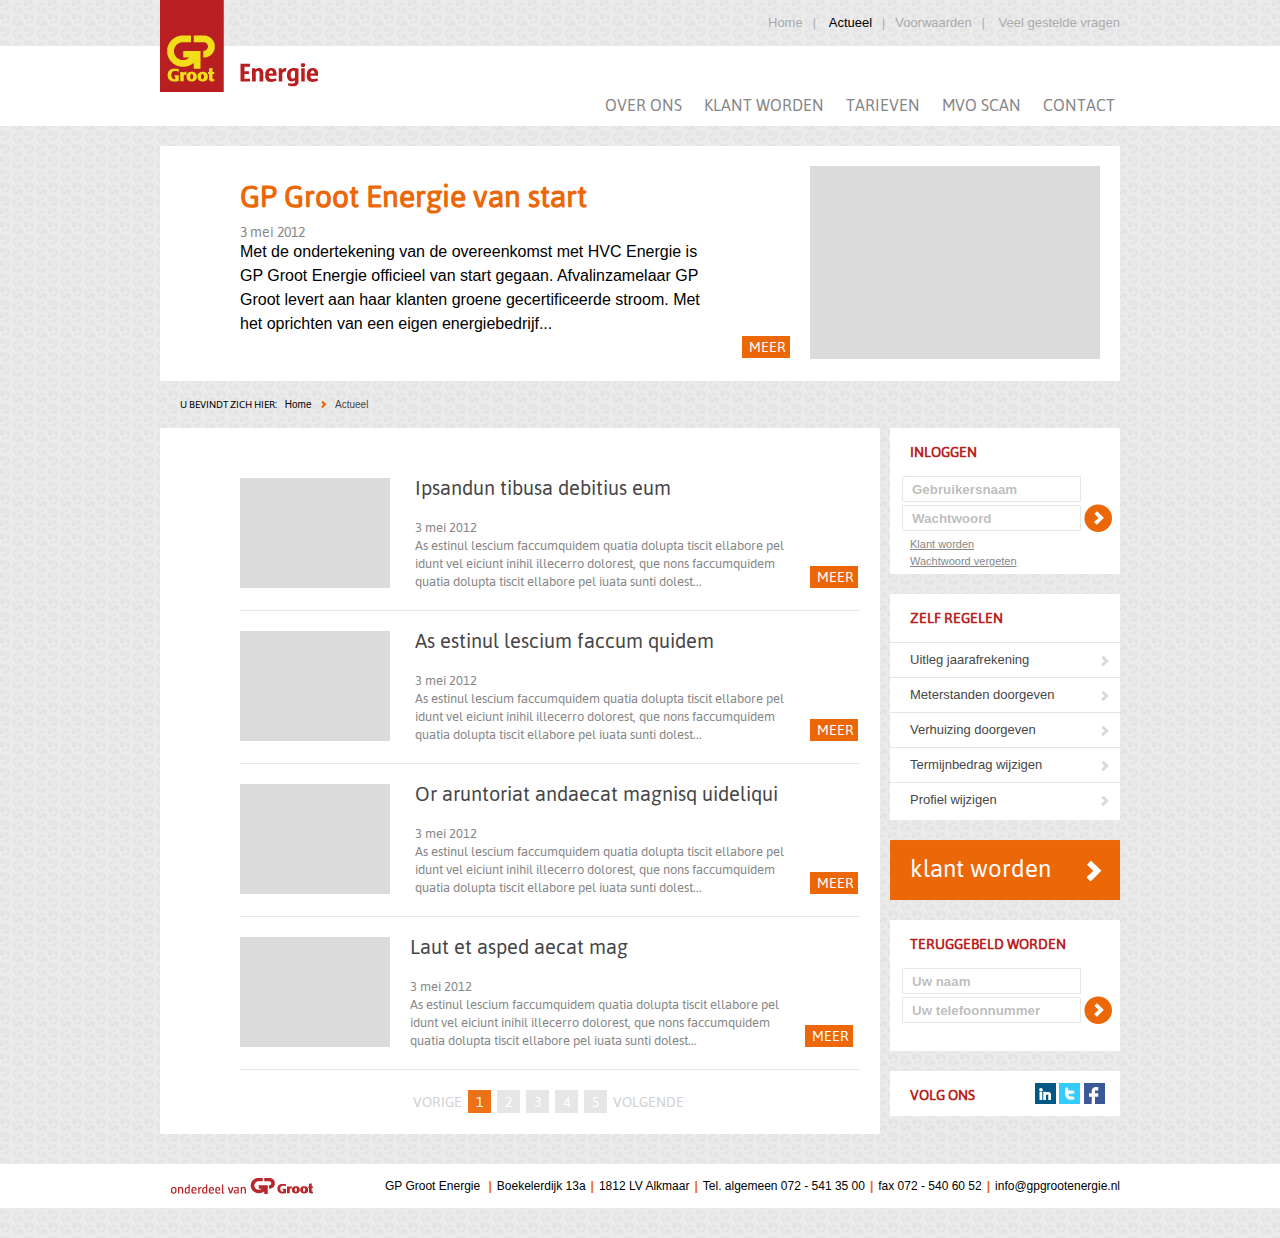
==== commit aeda4311: "hi" ====
--- a/Actueel.html
+++ b/Actueel.html
@@ -86,7 +86,7 @@
                 </form>
             </div>
             <div class="social-link">
-                <h2>volg ons</h2>
+                <h2 class="left">volg ons</h2>
                 <a href="#" class="btn-in btn"></a>
                 <a href="#" class="btn-t btn"></a>
                 <a href="#" class="btn-f btn"></a>
@@ -96,24 +96,30 @@
         <div class="news">
             <div class="news-item">
                <a class="item-image"href=""data-lightbox=""><img src=""></a>
+                <div class="right">
                 <h2>Ipsandun tibusa debitius eum</h2><span>3 mei 2012</span>
                 <p>As estinul lescium faccumquidem quatia dolupta tiscit ellabore pel idunt vel eiciunt inihil illecerro
                     dolorest, que nons faccumquidem quatia dolupta tiscit ellabore pel iuata sunti dolest...</p>
                 <a class="btn-link" href="#">MEER</a>
+                </div>
            </div>
             <div class="news-item">
                 <a class="item-image"href=""data-lightbox=""><img src=""></a>
+                <div class="right">
                 <h2>As estinul lescium faccum quidem</h2><span>3 mei 2012</span>
                 <p>As estinul lescium faccumquidem quatia dolupta tiscit ellabore pel idunt vel eiciunt inihil illecerro
                     dolorest, que nons faccumquidem quatia dolupta tiscit ellabore pel iuata sunti dolest...</p>
                 <a class="btn-link" href="news.html">MEER</a>
+                    </div>
             </div>
             <div class="news-item">
                <a class="item-image"href=""data-lightbox=""><img src=""></a>
+                <div class="right">
                 <h2>Or aruntoriat andaecat magnisq uideliqui</h2><span>3 mei 2012</span>
                 <p>As estinul lescium faccumquidem quatia dolupta tiscit ellabore pel idunt vel eiciunt inihil illecerro
                     dolorest, que nons faccumquidem quatia dolupta tiscit ellabore pel iuata sunti dolest...</p>
                 <a class="btn-link" href="#">MEER</a>
+                    </div>
             </div>
             <div class="news-item">
                 <a class="item-image"href=""data-lightbox=""><img src=""></a>
--- a/style/common.css
+++ b/style/common.css
@@ -111,16 +111,20 @@
     float: left;
     font-weight: bold;
     margin-left:10px;
-    padding:19px 5px 20px 0px;
+    padding:13px 5px 13px 0px;
     color: #1c1c1c;
 }
 .banner-tab p span{
     display: block;
     overflow: hidden;
     text-overflow: clip;
+    white-space: nowrap;
+    line-height: 31px;
     width: 175px;
 }
 .banner-tab p span.title{
+    line-height: 18px;
+    height: 18px;
     font-family: Asap;
     text-transform: uppercase;
     color: #878787;
@@ -185,17 +189,17 @@
 }
 .news,.news-wrapper{
     float: left;
-    padding: 30px 10px 20px 80px;
-    width: 630px;
+    padding: 30px 20px 20px 80px;
+    width: 620px;
     font-size: 13px;
     line-height: 18px;
     background: #fff;
 }
 .news-item{
-    /*display: block;*/
+    overflow: hidden;
     width: 618px;
-    height: 106px;
-    padding:20px 0;
+    /*height: 106px;*/
+    padding:20px 2px 20px 0;
     border-bottom: 1px solid #e9e7e7;
 }
 .news-item h2{
@@ -217,8 +221,8 @@
     color: #878787;
 }
 .news-item .btn-link{
-    float: right;
-    margin-top: 30px;
+    float: left;
+    margin : 30px 0 0 10px;
 }
 .item-image{
     display: block;
@@ -617,6 +621,7 @@
     color: #000;
 }
 #p-first{
+    clear: left;
     width: 355px;
     padding: 15px 5px 30px 0;
     font-family: Asap;
@@ -643,12 +648,11 @@
     margin-right: 10px;
     width: 233px;
     height: 212px;
-    cursor: pointer;
+    padding: 15px;
     background: #FFFFFF;
 }
 .teaser-block h2{
     margin:0;
-    padding: 15px 0 5px 20px;
     font-family: Asap;
     font-size: 21px;
     line-height: 26px;
@@ -661,38 +665,48 @@
 .bg-red{background:#bd2c2e; }
 .teaser-block p{
     margin: 0;
-    padding: 5px 10px 5px 20px;
+    padding:10px 5px 5px 0px;
     font-size: 13px;
     line-height: 18px;
     color: #878787;
 }
 .teaser-block .product{
     display: block;
-    padding: 10px 2px 0 120px;
+    float: right;
+    padding: 10px 20px 0 0px;
     font-size: 13px;
     line-height: 18px;
     color: #878787;
 }
 .teaser-block .price{
     display: block;
-    font-family: Asap;
-    padding: 8px 2px 5px 120px ;
+    clear: right;
+    float: right;
+    font-family: Asap;
+    padding: 10px 0px 5px 0px ;
     font-size: 36px;
     line-height: 26px;
 }
 .teaser-block .view{
-    border: 0;
-    margin: 15px 2px 15px 120px;
+    display: block;
+    clear: right;
+    float: right;
+    margin: 15px 0 0 0;
+    padding: 3px 0;
     width: 101px;
-    height: 21px;
+    height: 15px;
     font-family: Asap;
     font-size: 14px;
     line-height: 14px;
+    text-align: center;
     text-transform: uppercase;
     color: #FFFFFF;
 }
 .view:hover{ opacity: 0.15;}
-.teaser-block:hover{  border: 1px solid #000000;  }
+.teaser-block:hover{
+    padding: 14px;
+    border: 1px solid #000000;
+}
 .FAQ{
     clear: left;
     float: left;
@@ -754,32 +768,45 @@
     line-height: 18px;
     color:#b91e20 ;
 }
-.news-slider ul{
+.news-slider .news-circle{
     float: right;
     margin:18px 25px 15px 0
 }
-.news-slider ul li{
-    float: left;
-    list-style: none;
+.news-slider .news-circle a{
+    display: inline-block;
+    float: left;
+    /*list-style: none;*/
     width: 14px;
     height:14px;
     background: url(images/news_circle01.png) no-repeat;
 }
-.news-slider ul li:hover{ background: url(images/news_circle.png) no-repeat}
-.news-slider p{
+.news-slider .news-circle a:hover,
+.news-slider .news-circle a.active
+{ background: url(images/news_circle.png) no-repeat}
+.news-slider ul.news-header{
     clear: both;
     margin: 0;
-    width: 170px;
-    height: 140px;
-    padding:10px 40px 10px 20px;
-    font-family: Asap;
+    width: 230px;
+    height: 155px;
+    overflow: hidden;
+}
+.news-slider ul.news-header li{
+    display: inline-block;
+    font-family: Asap;
+    overflow: hidden;
+    text-overflow: ellipsis;
+    box-sizing: border-box;
+    width: 230px;
+    height: 155px;
+    padding:10px 40px 0px 20px;
     font-size: 21px;
     line-height: 28px;
     color: #1c1c1c;
 }
 .news-slider a.news-arrow{
-    display: block;
-    margin:20px 25px 25px 180px ;
+    float: right;
+    display: block;
+    margin:25px 25px 0px 0px ;
     width: 20px;
     height: 22px;
     background: url(images/news_arrow.png) no-repeat;
@@ -797,7 +824,7 @@
     background: #FFFFFF;
 }
 .sidebar h2{
-    float: left;
+    /*float: left;*/
     padding:15px 20px;
     line-height: 18px;
     font-family: Asap;
@@ -906,7 +933,7 @@
 }
 .social h2.title{  color: #32ccfe;  }
 .news-post{
-    border-top: 2px solid #FFFFFF;
+    border-bottom: 2px solid #FFFFFF;
     font-size: 11px;
 }
  .news-post .person{
@@ -921,23 +948,30 @@
     color: #1c1c1c;
 }
 .news-post p span{  text-decoration: underline;  }
-#search-form{  border-top: 2px solid #FFFFFF;  }
-#search-form input[type=text]{
-    margin:5px 0 5px 115px ;
-    padding-left: 8px;
+.search-form{
+    float: right;
+    margin: 7px 15px 7px 0;
+    width: 100px;
+    height: 21px;
+    font-size: 0;
+}
+.search-form input[type=text]{
+    margin: 0;
     border: 0;
-    width: 68px;
+    padding-left: 5px;
+    width: 71px;
     height: 21px;
     font-family: Asap;
     color: #FFFFFF;
     text-transform: uppercase;
     background: url(images/search.jpg)no-repeat;
 }
-#search-form button[type=submit]{
-    padding:5px 0 ;
+.search-form button[type=submit]{
+    margin-left: 3px;
     border: 0;
     width: 21px;
     height: 21px;
+    vertical-align: bottom;
     background: url(images/btn.jpg) no-repeat;
 }
 .social-link{
